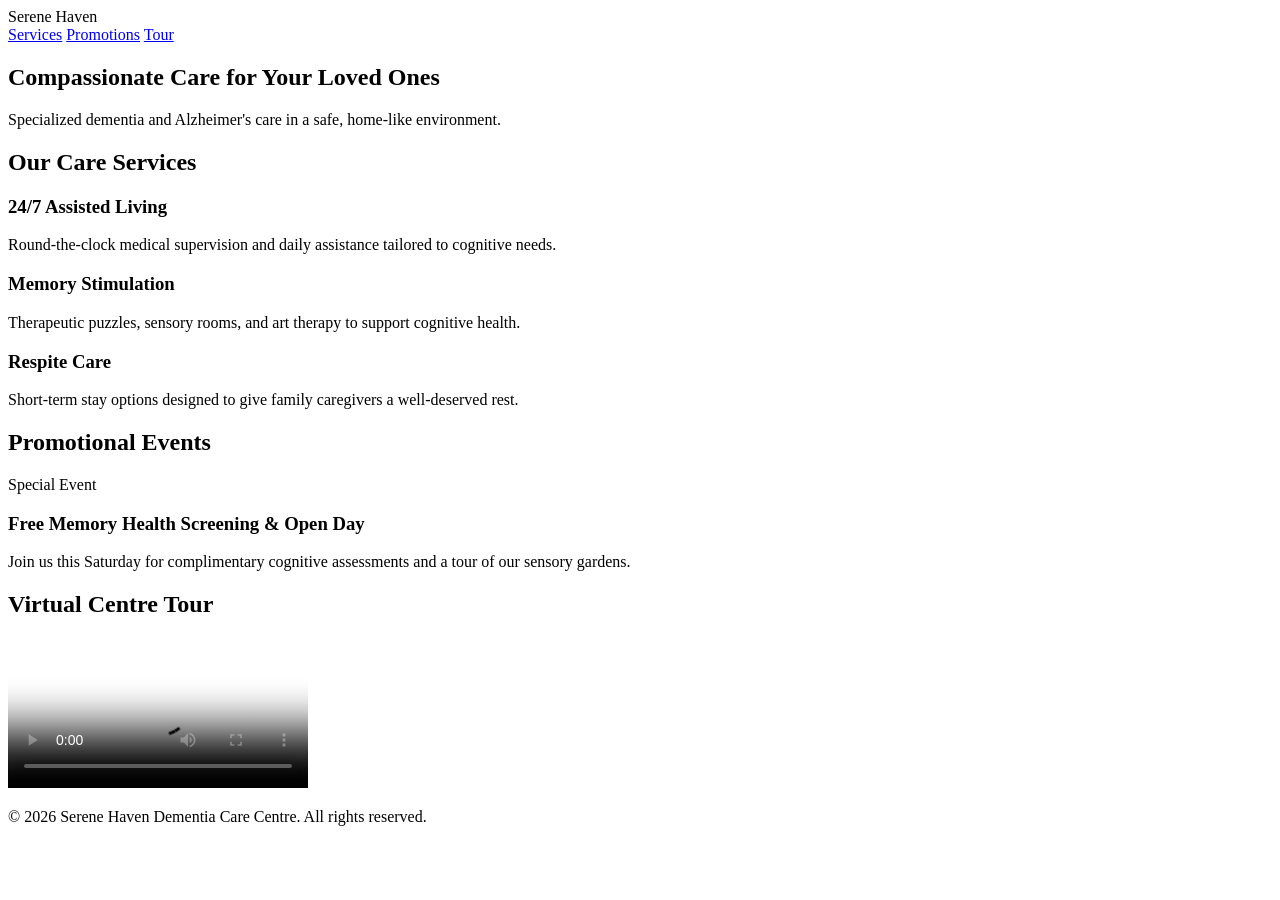
==== index.html @ 3bae66ba "Rename Final Assessment Web Development Exercises.html to index.html" ====
<!DOCTYPE html>
<html lang="en">

<head>
 	<meta charset="UTF-8">
 	<meta name="viewport" content="width=device-width, initial-scale=1.0">
 	<title>Serene Haven - Dementia Care Centre</title>
 	<link rel="stylesheet" href="finalassesmentexercise.css">
</head>

<body>
	 <header>
 		<div class="logo">Serene Haven</div>
 			<nav>
 				<a href="#services">Services</a>
 				<a href="#events">Promotions</a>
 				<a href="#media">Tour</a>
 			</nav>
	 </header>

 <section class="hero">
 	<h1>Compassionate Care for Your Loved Ones</h1>
 	<p>Specialized dementia and Alzheimer's care in a safe, home-like environment.</p>
 </section>

 <section id="services" class="container">
 <h2>Our Care Services</h2>
 <div class="card-grid">

 	<div class="card">
 		<h3>24/7 Assisted Living</h3>
 		<p>Round-the-clock medical supervision and daily assistance tailored to cognitive needs.</p>
 	</div>

 	<div class="card">
 		<h3>Memory Stimulation</h3>
 		<p>Therapeutic puzzles, sensory rooms, and art therapy to support cognitive health.</p>
 	</div>

 	<div class="card">
 		<h3>Respite Care</h3>
 		<p>Short-term stay options designed to give family caregivers a well-deserved rest.</p>
 	</div>

 </div>
 </section>

 <section id="events" class="container">
 	<h2>Promotional Events</h2>
 	<div class="event-banner">
 		<span class="badge">Special Event</span>
 		<h3>Free Memory Health Screening & Open Day</h3>
 		<p>Join us this Saturday for complimentary cognitive assessments and a tour of our sensory gardens.</p>
 	</div>
 </section>

 <section id="media" class="container">
 	<h2>Virtual Centre Tour</h2>
 	<div class="video-wrapper">
 		<video controls poster="centre-preview.jpg">
 			<source src="virtual-tour.mp4" type="video/mp4">
 			Your browser does not support the video tag.
 		</video>
 	</div>
 </section>

 <footer>
 <p>&copy; 2026 Serene Haven Dementia Care Centre. All rights reserved.</p>
 </footer>
</body>

</html>
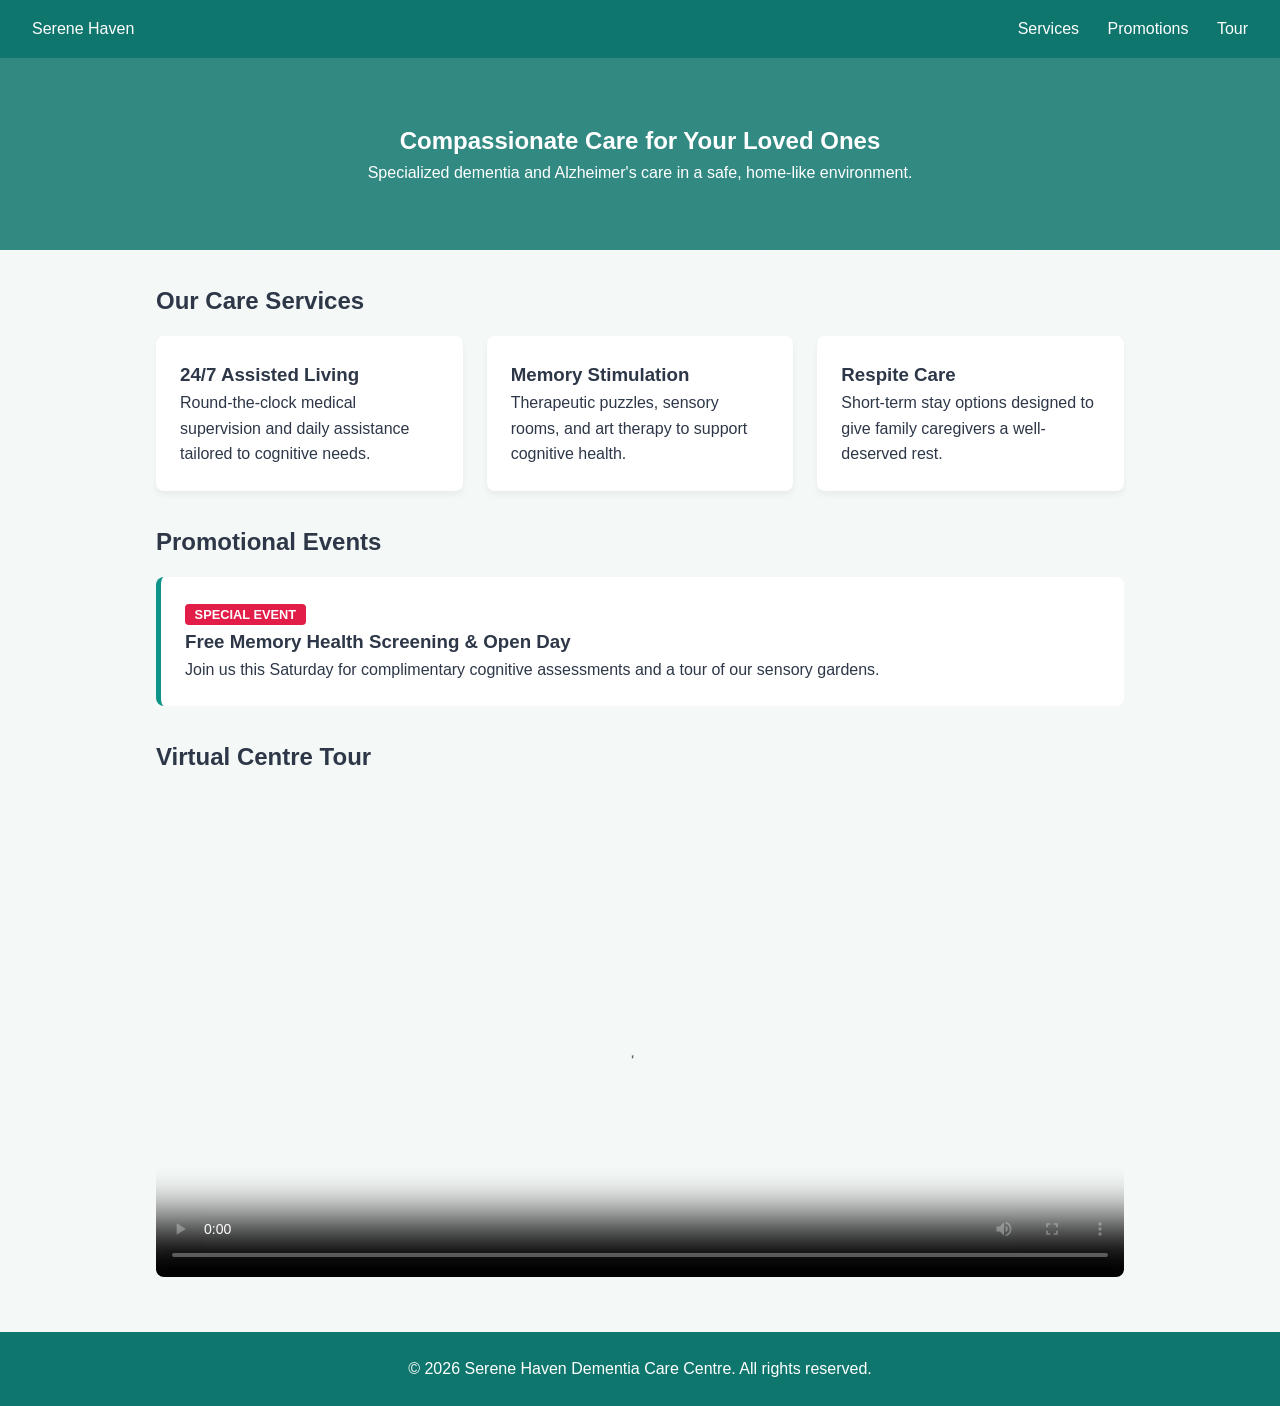
==== commit e9c1fa47: "index.html" ====
--- a/index.html
+++ b/index.html
@@ -5,7 +5,7 @@
  	<meta charset="UTF-8">
  	<meta name="viewport" content="width=device-width, initial-scale=1.0">
  	<title>Serene Haven - Dementia Care Centre</title>
- 	<link rel="stylesheet" href="finalassesmentexercise.css">
+ 	<link rel="stylesheet" href="style.css">
 </head>
 
 <body>
--- a/style.css
+++ b/style.css
@@ -0,0 +1,116 @@
+/* Reset & Base Styles */
+* {
+ box-sizing: border-box;
+ margin: 0;
+ padding: 0;
+}
+
+body {
+ font-family: 'Segoe UI', Tahoma, Geneva, Verdana, sans-serif;
+ line-height: 1.6;
+ background-color: #f4f8f6;
+ color: #2d3748;
+}
+
+/* Header & Navigation */
+header {
+ background-color: #0f766e;
+ color: #ffffff;
+ padding: 1rem 2rem;
+ display: flex;
+ justify-content: space-between;
+ align-items: center;
+}
+
+nav a {
+ color: #ffffff;
+ text-decoration: none;
+ margin-left: 1.5rem;
+ font-weight: 500;
+ transition: color 0.3s ease;
+}
+nav a:hover {
+ color: #99f6e4;
+}
+/* Hero Section */
+.hero {
+ background: linear-gradient(rgba(15, 118, 110, 0.85), rgba(15, 118, 110, 0.85));
+ color: white;
+ text-align: center;
+ padding: 4rem 1rem;
+}
+
+/* Container & Cards */
+.container {
+ max-width: 1000px;
+ margin: 2rem auto;
+ padding: 0 1rem;
+}
+
+.card-grid {
+ display: grid;
+ grid-template-columns: repeat(auto-fit, minmax(280px, 1fr));
+ gap: 1.5rem;
+ margin-top: 1rem;
+}
+
+.card {
+ background: #ffffff;
+ padding: 1.5rem;
+ border-radius: 8px;
+ box-shadow: 0 4px 6px rgba(0, 0, 0, 0.05);
+ transition: transform 0.3s ease, box-shadow 0.3s ease;
+}
+
+.card:hover {
+ transform: translateY(-5px);
+ box-shadow: 0 8px 15px rgba(0, 0, 0, 0.1);
+}
+
+/* Keyframes Pulse Animation for Events */
+@keyframes highlightPulse {
+ 0% {
+ box-shadow: 0 0 0 0 rgba(13, 148, 136, 0.6);
+ }
+ 70% {
+ box-shadow: 0 0 0 12px rgba(13, 148, 136, 0);
+ }
+ 100% {
+ box-shadow: 0 0 0 0 rgba(13, 148, 136, 0);
+ }
+}
+
+.event-banner {
+ background-color: #ffffff;
+ border-left: 5px solid #0d9488;
+ padding: 1.5rem;
+ border-radius: 8px;
+ margin-top: 1rem;
+ animation: highlightPulse 2.5s infinite;
+}
+
+.badge {
+ background-color: #e11d48;
+ color: white;
+ padding: 0.2rem 0.6rem;
+ font-size: 0.8rem;
+ border-radius: 4px;
+ text-transform: uppercase;
+ font-weight: bold;
+}
+
+/* Video Styling */
+.video-wrapper video {
+ width: 100%;
+ border-radius: 8px;
+ margin-top: 1rem;
+}
+
+/* Footer */
+footer {
+ text-align: center;
+ padding: 1.5rem;
+ background-color: #0f766e;
+ color: white;
+ margin-top: 3rem;
+}
